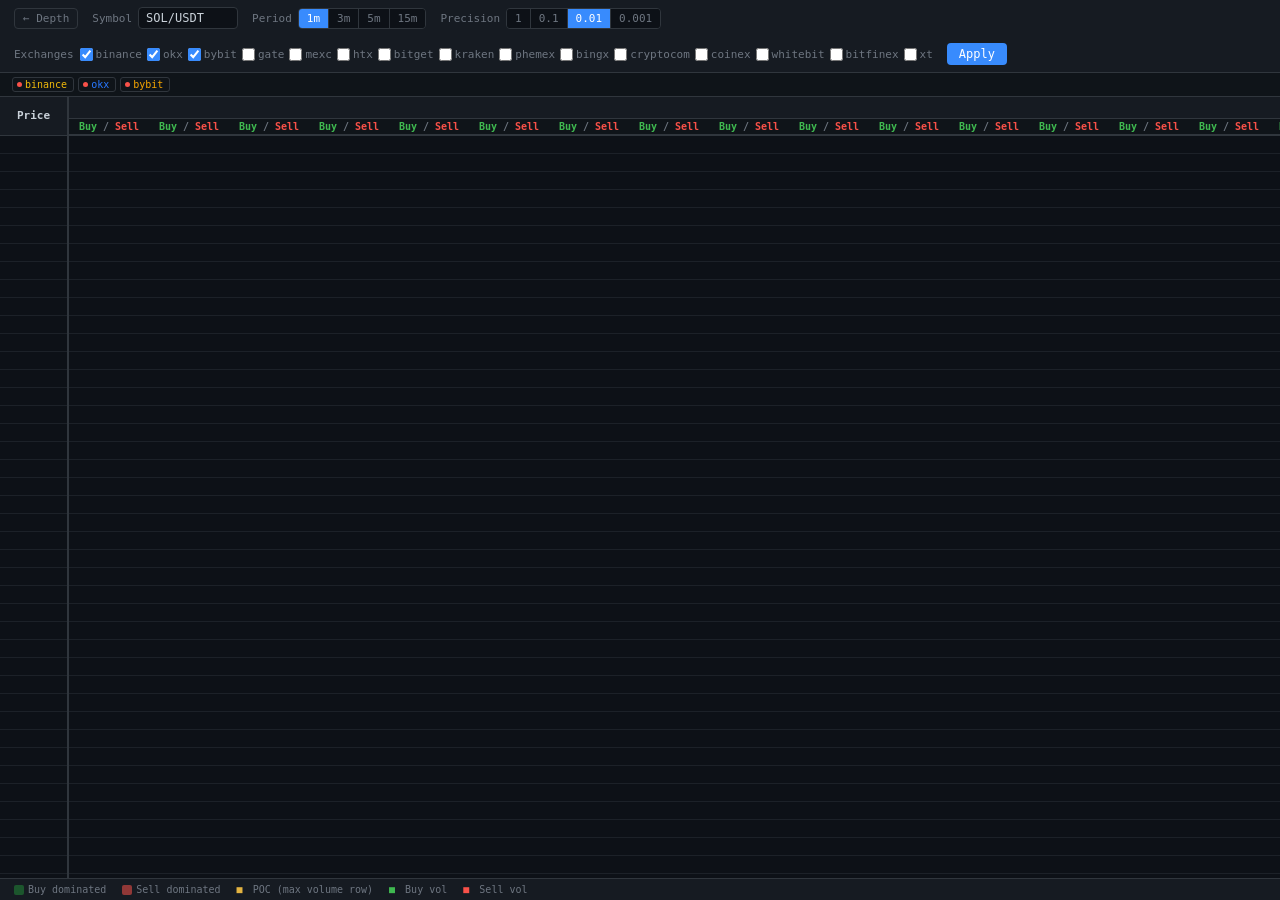
==== static/orderflow.html @ 22c47324 "Add Orderflow (footprint) chart page Real-time order flow chart showing buy/sell volume at each pric" ====
<!DOCTYPE html>
<html lang="en">
<head>
  <meta charset="UTF-8" />
  <meta name="viewport" content="width=device-width, initial-scale=1.0" />
  <title>Orderflow Chart</title>
  <style>
    *, *::before, *::after { box-sizing: border-box; margin: 0; padding: 0; }
    :root {
      --bg: #0d1117; --bg-h: #161b22; --border: #30363d;
      --text: #c9d1d9; --muted: #6e7681; --accent: #388bfd;
      --buy: #3fb950; --sell: #f85149; --poc: #e3b341;
      --font: "JetBrains Mono","Cascadia Code","Fira Code","Consolas",monospace;
    }
    html, body { height: 100%; background: var(--bg); color: var(--text); font-family: var(--font); font-size: 12px; overflow: hidden; }
    body { display: flex; flex-direction: column; }

    /* ── Controls ── */
    #of-controls {
      display: flex; flex-wrap: wrap; align-items: center; gap: 14px;
      padding: 7px 14px; background: var(--bg-h); border-bottom: 1px solid var(--border); flex-shrink: 0;
    }
    .ctrl-group { display: flex; align-items: center; gap: 6px; }
    .ctrl-group label { color: var(--muted); font-size: 11px; white-space: nowrap; }
    .nav-link { color: var(--muted); font-size: 11px; text-decoration: none; padding: 3px 8px; border: 1px solid var(--border); border-radius: 4px; }
    .nav-link:hover { color: var(--text); border-color: var(--accent); }
    #of-symbol { background: var(--bg); color: var(--text); border: 1px solid var(--border); border-radius: 4px; padding: 3px 7px; font-family: var(--font); font-size: 12px; width: 100px; outline: none; }
    #of-symbol:focus { border-color: var(--accent); }
    .btn-group { display: flex; border: 1px solid var(--border); border-radius: 4px; overflow: hidden; }
    .btn-group button { background: var(--bg); color: var(--muted); border: none; border-right: 1px solid var(--border); padding: 3px 8px; font-family: var(--font); font-size: 11px; cursor: pointer; transition: background 0.1s; }
    .btn-group button:last-child { border-right: none; }
    .btn-group button:hover { background: #21262d; color: var(--text); }
    .btn-group button.active { background: var(--accent); color: #fff; }
    #of-apply { background: var(--accent); color: #fff; border: none; border-radius: 4px; padding: 4px 12px; font-family: var(--font); font-size: 12px; cursor: pointer; }
    #of-apply:hover { opacity: 0.85; }
    .checkbox-group { display: flex; flex-wrap: wrap; gap: 5px; }
    .ex-label { display: flex; align-items: center; gap: 3px; cursor: pointer; font-size: 11px; user-select: none; }
    .ex-label input { accent-color: var(--accent); cursor: pointer; }

    /* ── Status bar ── */
    #of-status { display: flex; flex-wrap: wrap; align-items: center; gap: 4px; padding: 3px 12px; background: #0f1419; border-bottom: 1px solid var(--border); flex-shrink: 0; min-height: 24px; }
    .ex-chip { display: inline-flex; align-items: center; gap: 3px; padding: 1px 6px 1px 4px; border-radius: 3px; border: 1px solid var(--border); font-size: 10px; }
    .ex-chip-connected { border-color: #238636; }
    .ex-chip-connecting { border-color: #9e6a03; }
    .ex-chip-error, .ex-chip-disconnected { border-color: var(--border); }
    .ex-dot { width: 5px; height: 5px; border-radius: 50%; flex-shrink: 0; }
    .dot-ok { background: var(--buy); box-shadow: 0 0 3px var(--buy); }
    .dot-wait { background: var(--poc); animation: blink 1s infinite; }
    .dot-err  { background: var(--sell); }
    @keyframes blink { 0%,100%{opacity:1} 50%{opacity:.3} }

    /* ── Table wrapper ── */
    #of-wrap { flex: 1; overflow: auto; position: relative; }
    #of-table { border-collapse: collapse; width: max-content; min-width: 100%; table-layout: fixed; }

    /* Sticky price column */
    #of-table th.of-price-th, #of-table td.of-price-td {
      position: sticky; left: 0; z-index: 2; background: var(--bg);
      border-right: 2px solid var(--border); width: 68px; min-width: 68px;
    }
    #of-table thead th.of-price-th { z-index: 3; background: var(--bg-h); }

    /* Sticky thead */
    #of-table thead { position: sticky; top: 0; z-index: 4; }

    /* Header */
    #of-table thead tr:first-child th {
      background: var(--bg-h); border-bottom: 1px solid var(--border);
      padding: 4px 6px; font-size: 11px; font-weight: 600; text-align: center; white-space: nowrap;
    }
    #of-table thead tr:nth-child(2) th {
      background: #0f1419; border-bottom: 2px solid var(--border);
      padding: 2px 4px; font-size: 10px; color: var(--muted); text-align: center; white-space: nowrap;
    }

    /* Body cells */
    #of-table tbody td { border-bottom: 1px solid #1c2128; height: 18px; white-space: nowrap; transition: background 0.08s; }
    #of-table td.of-price-td { font-size: 11px; font-weight: 500; color: var(--muted); text-align: right; padding: 0 5px 0 3px; }
    #of-table td.of-price-td.poc-row { color: var(--poc); font-weight: 700; }

    /* Data cell inner */
    .of-cell-inner { display: flex; align-items: center; justify-content: space-between; padding: 0 4px; height: 100%; gap: 2px; min-width: 80px; width: 80px; }
    .of-buy  { color: var(--buy);  text-align: right; flex: 1; font-size: 11px; }
    .of-sell { color: var(--sell); text-align: left;  flex: 1; font-size: 11px; }
    .of-sep  { color: #484f58; font-size: 10px; flex-shrink: 0; }

    /* Live column marker */
    td.of-live-td, th.of-live-th { border-left: 2px solid var(--accent) !important; }

    /* POC row in a candle */
    td.of-poc-cell { outline: 1px solid var(--poc); outline-offset: -1px; }

    /* Scrollbars */
    ::-webkit-scrollbar { width: 8px; height: 8px; }
    ::-webkit-scrollbar-track { background: var(--bg); }
    ::-webkit-scrollbar-thumb { background: #30363d; border-radius: 4px; }
    ::-webkit-scrollbar-thumb:hover { background: #484f58; }

    /* ── Footer ── */
    #of-footer { display: flex; align-items: center; gap: 16px; padding: 5px 14px; background: var(--bg-h); border-top: 1px solid var(--border); flex-shrink: 0; flex-wrap: wrap; font-size: 10px; color: var(--muted); }
    .leg { display: flex; align-items: center; gap: 4px; }
    .leg-sw { width: 10px; height: 10px; border-radius: 2px; display: inline-block; }
    #of-info { margin-left: auto; font-variant-numeric: tabular-nums; }
  </style>
</head>
<body>

  <header id="of-controls">
    <a href="index.html" class="nav-link">← Depth</a>

    <div class="ctrl-group">
      <label>Symbol</label>
      <input id="of-symbol" type="text" value="SOL/USDT" spellcheck="false" />
    </div>

    <div class="ctrl-group">
      <label>Period</label>
      <div class="btn-group" id="period-group">
        <button class="period-btn active" data-value="60">1m</button>
        <button class="period-btn" data-value="180">3m</button>
        <button class="period-btn" data-value="300">5m</button>
        <button class="period-btn" data-value="900">15m</button>
      </div>
    </div>

    <div class="ctrl-group">
      <label>Precision</label>
      <div class="btn-group" id="prec-group">
        <button class="prec-btn" data-value="1">1</button>
        <button class="prec-btn" data-value="0.1">0.1</button>
        <button class="prec-btn active" data-value="0.01">0.01</button>
        <button class="prec-btn" data-value="0.001">0.001</button>
      </div>
    </div>

    <div class="ctrl-group">
      <label>Exchanges</label>
      <div id="of-exchanges" class="checkbox-group"></div>
    </div>

    <div class="ctrl-group">
      <button id="of-apply">Apply</button>
    </div>
  </header>

  <div id="of-status"></div>

  <div id="of-wrap">
    <table id="of-table">
      <thead id="of-thead"></thead>
      <tbody id="of-tbody"></tbody>
    </table>
  </div>

  <footer id="of-footer">
    <div class="leg"><div class="leg-sw" style="background:rgba(35,134,54,0.55)"></div>Buy dominated</div>
    <div class="leg"><div class="leg-sw" style="background:rgba(248,81,73,0.55)"></div>Sell dominated</div>
    <div class="leg"><span style="color:var(--poc)">■</span>&nbsp;POC (max volume row)</div>
    <div class="leg"><span style="color:var(--buy)">■</span>&nbsp;Buy vol &nbsp;<span style="color:var(--sell)">■</span>&nbsp;Sell vol</div>
    <div id="of-info"></div>
  </footer>

  <script src="orderflow.js"></script>
</body>
</html>
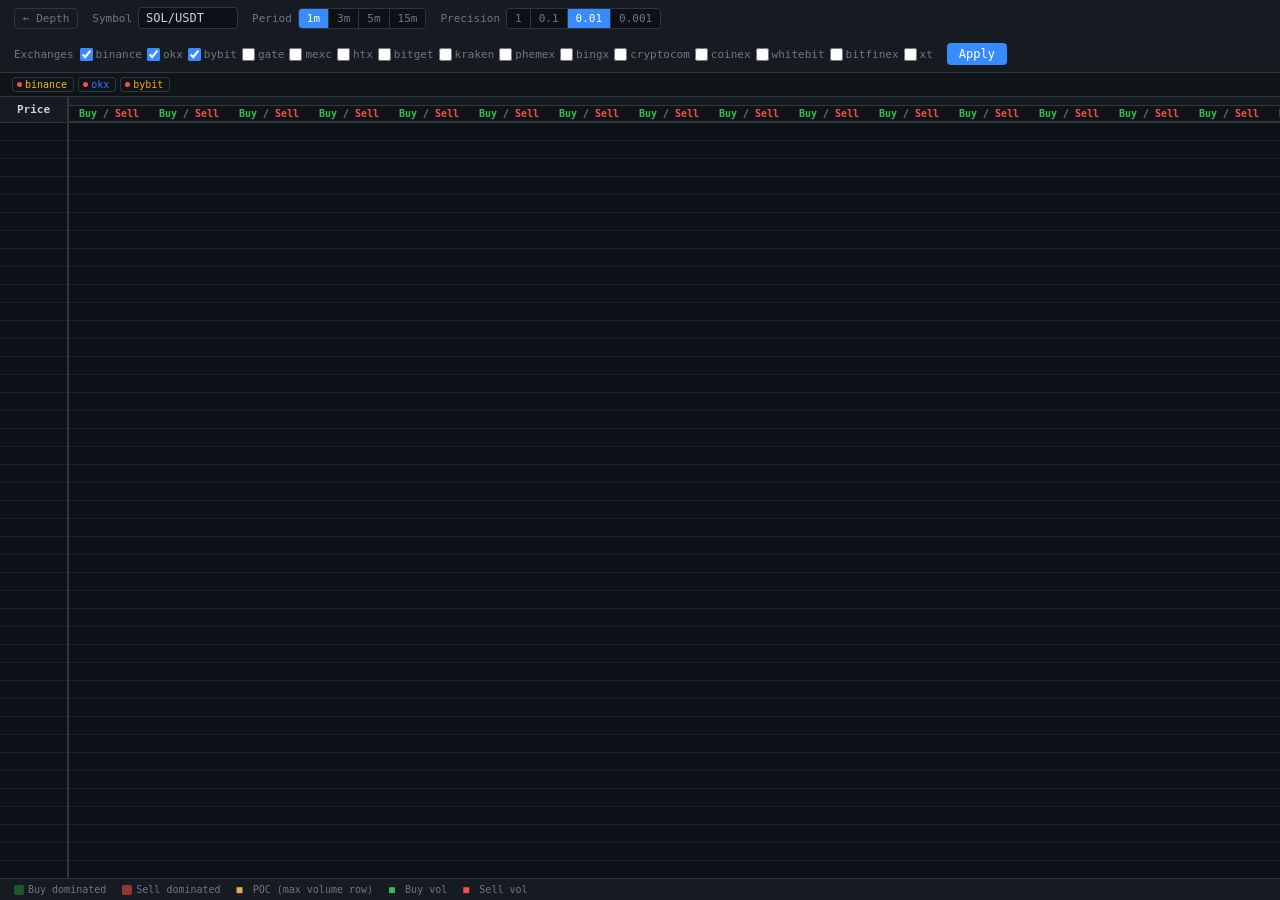
==== commit 9f03d925: "feat(orderflow): OHLC markers on left edge of each candle column - HL range: semi-transparent gray v" ====
--- a/static/orderflow.html
+++ b/static/orderflow.html
@@ -74,12 +74,20 @@
     }
 
     /* Body cells */
-    #of-table tbody td { border-bottom: 1px solid #1c2128; height: 18px; white-space: nowrap; transition: background 0.08s; }
+    #of-table tbody td { border-bottom: 1px solid #1c2128; height: 18px; white-space: nowrap; transition: background 0.08s; position: relative; }
     #of-table td.of-price-td { font-size: 11px; font-weight: 500; color: var(--muted); text-align: right; padding: 0 5px 0 3px; }
     #of-table td.of-price-td.poc-row { color: var(--poc); font-weight: 700; }
 
+    /* OHLC marker on left edge of each data cell */
+    .of-ohlc-m { position: absolute; left: 1px; top: 0; bottom: 0; width: 2px; pointer-events: none; z-index: 1; }
+    .of-ohlc-m.m-hl { background: rgba(140,140,140,0.28); }
+    /* Open tick (upper): light gray */
+    .of-ohlc-m.m-open::after  { content: ''; position: absolute; left: -1px; top: 33%; width: 6px; height: 2px; background: rgba(200,200,200,0.85); }
+    /* Close tick (lower): gold */
+    .of-ohlc-m.m-close::before { content: ''; position: absolute; left: -1px; top: 67%; width: 6px; height: 2px; background: var(--poc); }
+
     /* Data cell inner */
-    .of-cell-inner { display: flex; align-items: center; justify-content: space-between; padding: 0 4px; height: 100%; gap: 2px; min-width: 80px; width: 80px; }
+    .of-cell-inner { display: flex; align-items: center; justify-content: space-between; padding: 0 4px 0 8px; height: 100%; gap: 2px; min-width: 80px; width: 80px; }
     .of-buy  { color: var(--buy);  text-align: right; flex: 1; font-size: 11px; }
     .of-sell { color: var(--sell); text-align: left;  flex: 1; font-size: 11px; }
     .of-sep  { color: #484f58; font-size: 10px; flex-shrink: 0; }
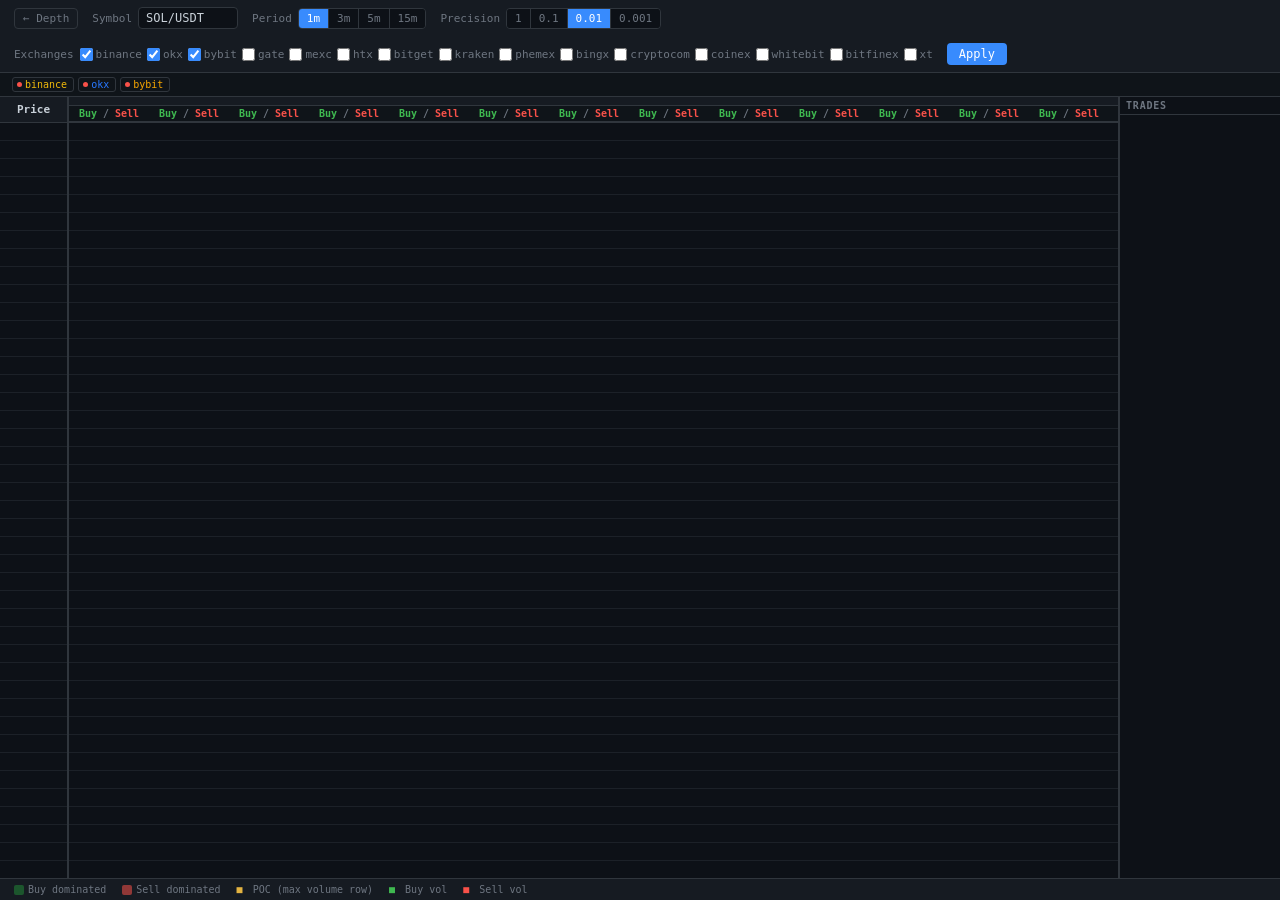
==== commit 5c23658f: "feat(orderflow): right sidebar with per-exchange depth + trade feed - Layout: #of-content flex row =" ====
--- a/static/orderflow.html
+++ b/static/orderflow.html
@@ -49,8 +49,35 @@
     .dot-err  { background: var(--sell); }
     @keyframes blink { 0%,100%{opacity:1} 50%{opacity:.3} }
 
-    /* ── Table wrapper ── */
+    /* ── Main content row ── */
+    #of-content { flex: 1; display: flex; overflow: hidden; }
     #of-wrap { flex: 1; overflow: auto; position: relative; }
+
+    /* ── Right sidebar ── */
+    #of-sidebar { display: flex; flex-shrink: 0; border-left: 1px solid var(--border); overflow: hidden; }
+
+    /* Depth columns panel */
+    #sb-depth { display: flex; overflow-x: auto; overflow-y: hidden; border-right: 1px solid var(--border); }
+    .depth-col { width: 108px; flex-shrink: 0; border-right: 1px solid var(--border); display: flex; flex-direction: column; }
+    .depth-col:last-child { border-right: none; }
+    .depth-col-hdr { padding: 3px 6px; font-size: 10px; font-weight: 700; text-align: center; border-bottom: 1px solid var(--border); flex-shrink: 0; }
+    .depth-asks { flex: 1; display: flex; flex-direction: column; justify-content: flex-end; overflow: hidden; }
+    .depth-bids { flex: 1; overflow: hidden; }
+    .depth-spread { text-align: center; padding: 1px 4px; font-size: 9px; color: var(--muted); border-top: 1px solid var(--border); border-bottom: 1px solid var(--border); flex-shrink: 0; font-variant-numeric: tabular-nums; }
+    .depth-row { display: flex; justify-content: space-between; padding: 0 5px; line-height: 16px; font-size: 10px; font-variant-numeric: tabular-nums; }
+    .depth-ask-row { color: var(--sell); }
+    .depth-bid-row { color: var(--buy); }
+    .depth-empty { text-align: center; color: var(--muted); font-size: 10px; padding: 4px; }
+
+    /* Trade feed panel */
+    #sb-trades { width: 160px; flex-shrink: 0; display: flex; flex-direction: column; overflow: hidden; }
+    .sb-panel-hdr { padding: 3px 6px; font-size: 10px; font-weight: 700; letter-spacing: 0.08em; color: var(--muted); border-bottom: 1px solid var(--border); flex-shrink: 0; }
+    #sb-trade-list { flex: 1; overflow-y: auto; }
+    .sb-trade-row { display: grid; grid-template-columns: 52px 1fr 1fr; padding: 0 4px; font-size: 10px; border-bottom: 1px solid #1c2128; line-height: 16px; font-variant-numeric: tabular-nums; }
+    .sb-trade-row.buy-row  .sb-tr-p { color: var(--buy); }
+    .sb-trade-row.sell-row .sb-tr-p { color: var(--sell); }
+    .sb-tr-t { color: var(--muted); }
+    .sb-tr-q { text-align: right; color: var(--muted); }
     #of-table { border-collapse: collapse; width: max-content; min-width: 100%; table-layout: fixed; }
 
     /* Sticky price column */
@@ -78,13 +105,12 @@
     #of-table td.of-price-td { font-size: 11px; font-weight: 500; color: var(--muted); text-align: right; padding: 0 5px 0 3px; }
     #of-table td.of-price-td.poc-row { color: var(--poc); font-weight: 700; }
 
-    /* OHLC marker on left edge of each data cell */
+    /* HL vertical bar on left edge of each data cell */
     .of-ohlc-m { position: absolute; left: 1px; top: 0; bottom: 0; width: 2px; pointer-events: none; z-index: 1; }
     .of-ohlc-m.m-hl { background: rgba(140,140,140,0.28); }
-    /* Open tick (upper): light gray */
-    .of-ohlc-m.m-open::after  { content: ''; position: absolute; left: -1px; top: 33%; width: 6px; height: 2px; background: rgba(200,200,200,0.85); }
-    /* Close tick (lower): gold */
-    .of-ohlc-m.m-close::before { content: ''; position: absolute; left: -1px; top: 67%; width: 6px; height: 2px; background: var(--poc); }
+    /* Open / Close: bottom border of the cell row */
+    td.of-oc-up   { border-bottom: 2px solid rgba(63,185,80,0.85)  !important; }
+    td.of-oc-down { border-bottom: 2px solid rgba(248,81,73,0.85) !important; }
 
     /* Data cell inner */
     .of-cell-inner { display: flex; align-items: center; justify-content: space-between; padding: 0 4px 0 8px; height: 100%; gap: 2px; min-width: 80px; width: 80px; }
@@ -97,6 +123,8 @@
 
     /* POC row in a candle */
     td.of-poc-cell { outline: 1px solid var(--poc); outline-offset: -1px; }
+    /* Last trade price in live bar */
+    td.of-last-price { box-shadow: inset 0 0 0 2px var(--poc); }
 
     /* Scrollbars */
     ::-webkit-scrollbar { width: 8px; height: 8px; }
@@ -153,11 +181,20 @@
 
   <div id="of-status"></div>
 
-  <div id="of-wrap">
-    <table id="of-table">
-      <thead id="of-thead"></thead>
-      <tbody id="of-tbody"></tbody>
-    </table>
+  <div id="of-content">
+    <div id="of-wrap">
+      <table id="of-table">
+        <thead id="of-thead"></thead>
+        <tbody id="of-tbody"></tbody>
+      </table>
+    </div>
+    <div id="of-sidebar">
+      <div id="sb-depth"></div>
+      <div id="sb-trades">
+        <div class="sb-panel-hdr">TRADES</div>
+        <div id="sb-trade-list"></div>
+      </div>
+    </div>
   </div>
 
   <footer id="of-footer">
